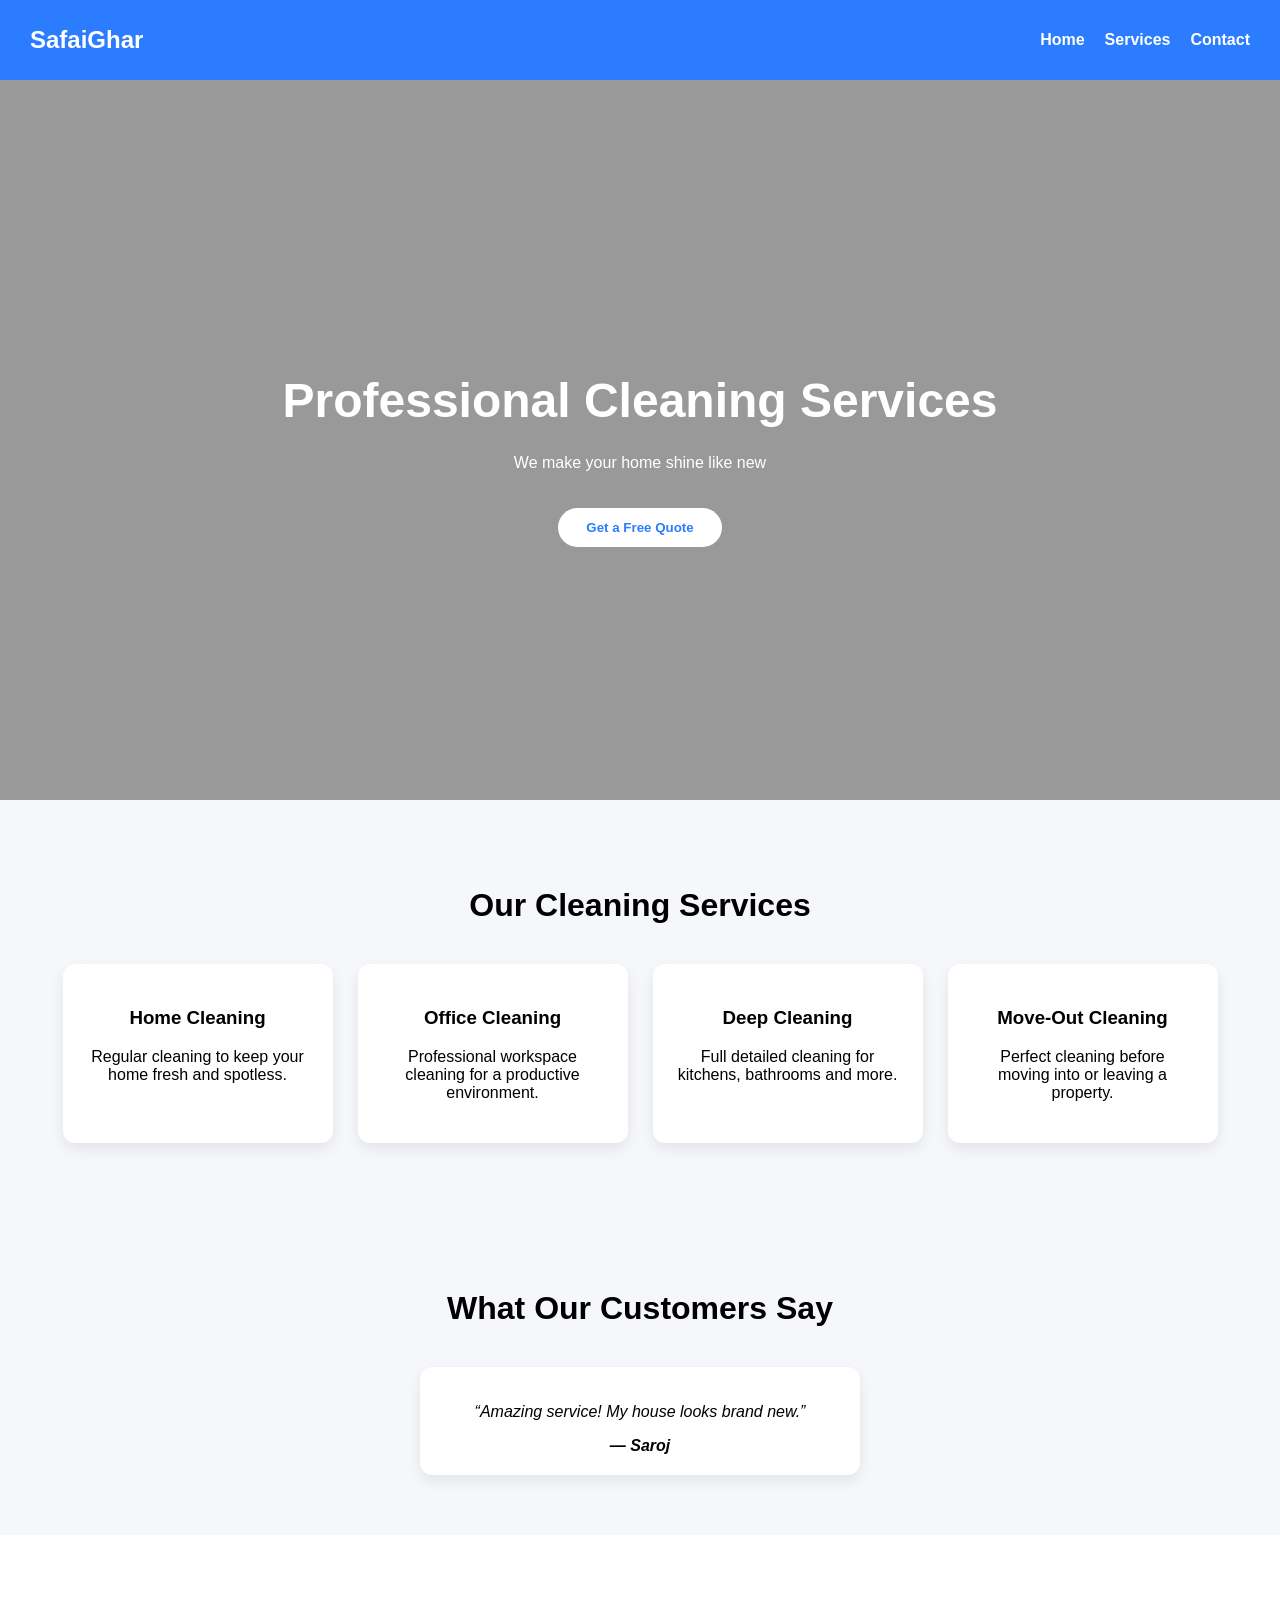
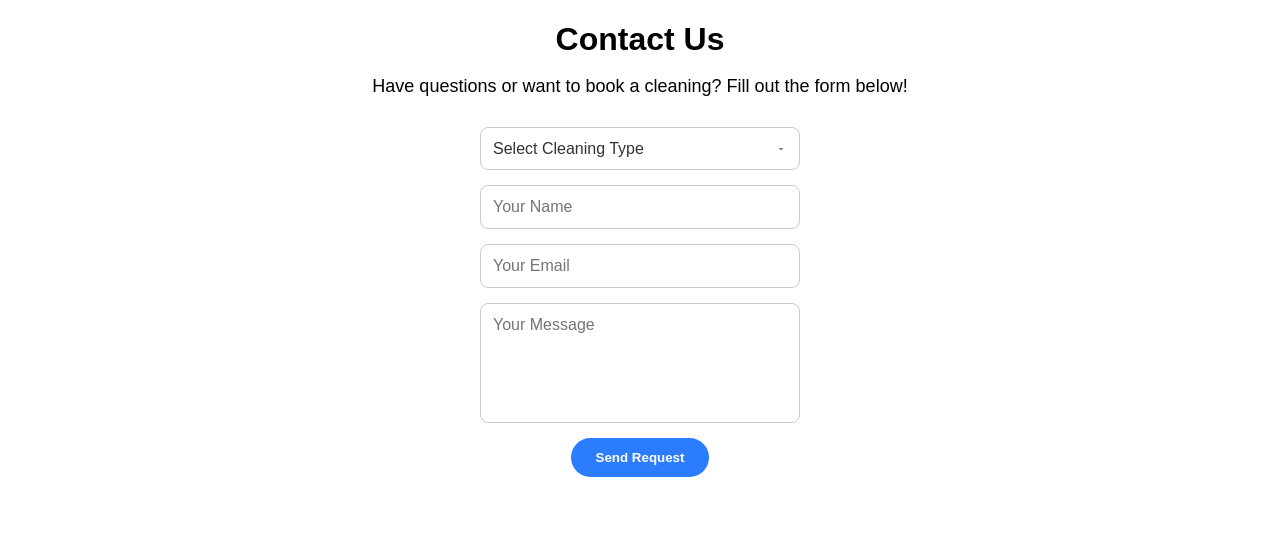
==== index.html @ 66a64baa "changed project files" ====
<!DOCTYPE html>
<html lang="en">
<head>
  <meta name="description" content="ShineWave professional home and office cleaning service. Book your cleaning online today!">
<meta name="keywords" content="cleaning service, home cleaning, office cleaning, deep cleaning, moving out cleaning">
<meta name="author" content="ShineWave">
<title>ShineWave | Professional Cleaning Service</title>
  <meta charset="UTF-8">
  <title>SafaiGhar</title>
  <link rel="stylesheet" href="style.css">
  
</head>
<header>
  <nav class="navbar">
    <h2 class="logo">SafaiGhar</h2>
    <ul class="nav-links">
      <li><a href="#">Home</a></li>
      <li><a href="#services">Services</a></li>
      <li><a href="#contact">Contact</a></li>
    </ul>
  </nav>

  <section class="hero">
    <h1>Professional Cleaning Services</h1>
    <p>We make your home shine like new</p>
    <button>Get a Free Quote</button>
  </section>
</header>
<body>
<section id="services" class="services">
  <h2>Our Cleaning Services</h2>

  <div class="service-cards">

    <div class="service-card">
      <h3>Home Cleaning</h3>
      <p>Regular cleaning to keep your home fresh and spotless.</p>
    </div>

    <div class="service-card">
      <h3>Office Cleaning</h3>
      <p>Professional workspace cleaning for a productive environment.</p>
    </div>

    <div class="service-card">
      <h3>Deep Cleaning</h3>
      <p>Full detailed cleaning for kitchens, bathrooms and more.</p>
    </div>

    <div class="service-card">
      <h3>Move-Out Cleaning</h3>
      <p>Perfect cleaning before moving into or leaving a property.</p>
    </div>

  </div>
</section><section id="testimonials" class="testimonials">
  <h2>What Our Customers Say</h2>
  <div class="testimonial-card">
    <p id="reviewText">“Amazing service! My house looks brand new.”</p>
    <strong id="reviewName">— Saroj</strong>
  </div>
</section>
<section>
<section id="contact" class="contact">
  <h2>Contact Us</h2>
  <p>Have questions or want to book a cleaning? Fill out the form below!</p>

  <form id="contactForm"><!-- New dropdown -->
  <select id="cleaningType" required>
    <option value="">Select Cleaning Type</option>
    <option value="Home Cleaning">Home Cleaning</option>
    <option value="Office Cleaning">Office Cleaning</option>
    <option value="Deep Cleaning">Deep Cleaning</option>
    <option value="Move-Out Cleaning">Move-Out Cleaning</option>
  </select>
  
    <input type="text" placeholder="Your Name" required>
    <input type="email" placeholder="Your Email" required>
  
  
  <textarea placeholder="Your Message"></textarea>
   <button type="submit">Send Request</button>
</section>
<script src="script.js"></script>
</body>
</html>
---- style.css ----
body {
  margin: 0;
  font-family: Arial, sans-serif;
}

/* NAVBAR */
.navbar {
  display: flex;
  justify-content: space-between;
  align-items: center;
  background: #2b7cff;
  padding: 15px 30px;
  color: white;
}

.logo {
  margin: 0;
}

.nav-links {
  list-style: none;
  display: flex;
  gap: 20px;
}

.nav-links a {
  color: white;
  text-decoration: none;
  font-weight: bold;
}

/* HERO */
.hero {
  background-size: cover;
  background-position: center;
  height: 60vh; /* shrink height on mobile */
}

@media (max-width: 600px) {
  .hero {
    height: 50vh;
  }
}
.hero {
  height: 80vh;
  background: linear-gradient(rgba(0,0,0,0.4), rgba(0,0,0,0.4)),
              url("https://images.unsplash.com/photo-1581578731548-c64695cc6952");
  background-size: cover;
  background-position: center;
  color: white;
  display: flex;
  flex-direction: column;
  justify-content: center;
  align-items: center;
  text-align: center;
}

.hero h1 {
  font-size: 48px;
  margin-bottom: 10px;
}

.hero button {
  margin-top: 20px;
  padding: 12px 28px;
  border: none;
  border-radius: 25px;
  background: white;
  color: #2b7cff;
  font-weight: bold;
  cursor: pointer;
}/* SERVICES SECTION */
.services {
  padding: 60px 20px;
  text-align: center;
  background: #f5f7fb;
}

.services h2 {
  font-size: 32px;
  margin-bottom: 40px;
}

.service-cards {
  display: flex;
  justify-content: center;
  gap: 25px;
  flex-wrap: wrap;
}

.service-card {
  background: white;
  padding: 25px;
  width: 220px;
  border-radius: 12px;
  box-shadow: 0 6px 14px rgba(0,0,0,0.08);
  transition: transform 0.3s ease;
}

.service-card:hover {
  transform: translateY(-8px);
}
/* CONTACT SECTION */
.contact {
  padding: 60px 20px;
  text-align: center;
  background: #ffffff;
}

.contact h2 {
  font-size: 32px;
  margin-bottom: 15px;
}

.contact p {
  margin-bottom: 30px;
  font-size: 18px;
}

.contact form {
  display: flex;
  flex-direction: column;
  align-items: center;
  gap: 15px;
}

.contact input,
.contact textarea {
  width: 300px;
  padding: 12px;
  border-radius: 8px;
  border: 1px solid #ccc;
  font-size: 16px;
}

.contact textarea {
  height: 120px;
  resize: none;
}

.contact button {
  padding: 12px 25px;
  background: #2b7cff;
  color: white;
  font-weight: bold;
  border: none;
  border-radius: 25px;
  cursor: pointer;
  transition: background 0.3s ease;
}

.contact button:hover {
  background: #1a5ec1;
}.contact select {
  width: 320px;
  padding: 12px;
  border-radius: 8px;
  border: 1px solid #ccc;
  font-size: 16px;
}/* CONTACT SECTION */
/* ===== CONTACT SECTION ===== */
.contact {
  padding: 60px 20px;
  text-align: center;
  background: #ffffff;
}

.contact h2 {
  font-size: 32px;
  margin-bottom: 15px;
}

.contact p {
  margin-bottom: 30px;
  font-size: 18px;
}

.contact form {
  display: flex;
  flex-direction: column;
  align-items: center;
  gap: 15px;
}

/* Input, textarea, and select styles */
.contact input,
.contact textarea,
.contact select {
  width: 320px;
  padding: 12px;
  border-radius: 8px;
  border: 1px solid #ccc;
  font-size: 16px;
  font-family: Arial, sans-serif;
  color: #333;
  background: white;
  box-sizing: border-box;
}

/* Textarea height */
.contact textarea {
  height: 120px;
  resize: none;
}

/* Dropdown arrow */
.contact select {
  appearance: none;
  background: white url('data:image/svg+xml;utf8,<svg fill="gray" height="20" viewBox="0 0 24 24" width="20" xmlns="http://www.w3.org/2000/svg"><path d="M7 10l5 5 5-5z"/></svg>') no-repeat right 12px center;
  background-size: 12px;
  cursor: pointer;
}

/* Submit button */
.contact button {
  padding: 12px 25px;
  background: #2b7cff;
  color: white;
  font-weight: bold;
  border: none;
  border-radius: 25px;
  cursor: pointer;
  transition: background 0.3s ease;
}

.contact button:hover {
  background: #1a5ec1;
}/* TESTIMONIALS */
.testimonials {
  padding: 60px 20px;
  background: #f5f7fb;
  text-align: center;
}

.testimonials h2 {
  font-size: 32px;
  margin-bottom: 40px;
}

.testimonial-card {
  max-width: 400px;
  margin: auto;
  font-style: italic;
  padding: 20px;
  background: white;
  border-radius: 12px;
  box-shadow: 0 6px 14px rgba(0,0,0,0.08);
  transition: transform 0.3s ease;
}

.testimonial-card:hover {
  transform: translateY(-5px);
}
/* ===== RESPONSIVE DESIGN ===== */

/* Tablets and small desktops */
@media (max-width: 992px) {
  .service-cards {
    flex-wrap: wrap;
    justify-content: center;
  }

  .service-card {
    width: 45%;
    margin-bottom: 20px;
  }

  .contact input,
  .contact textarea,
  .contact select {
    width: 90%;
  }

  .testimonial-card {
    max-width: 90%;
  }
}

/* Mobile devices */
@media (max-width: 600px) {
  .navbar {
    flex-direction: column;
    gap: 10px;
  }

  .nav-links {
    flex-direction: column;
    gap: 10px;
  }

  .hero h1 {
    font-size: 32px;
  }

  .hero p {
    font-size: 18px;
  }

  .hero button {
    padding: 10px 20px;
  }

  .service-card {
    width: 90%;
  }

  .contact input,
  .contact textarea,
  .contact select {
    width: 95%;
  }

  .testimonial-card {
    max-width: 95%;
  }
}
/* Hero button hover */
.hero button:hover {
  background: #1a5ec1;
  transform: scale(1.05);
  transition: transform 0.3s ease, background 0.3s ease;
}

/* Service cards hover (already added, but optional update) */
.service-card:hover {
  transform: translateY(-10px) scale(1.02);
}

/* Contact button hover */
.contact button:hover {
  transform: scale(1.05);
}

/* Testimonial hover */
.testimonial-card:hover {
  transform: translateY(-5px) scale(1.01);
}
/* Hero button hover */
.hero button:hover {
  background: #1a5ec1;
  transform: scale(1.05);
  transition: transform 0.3s ease, background 0.3s ease;
}

/* Service cards hover (already added, but optional update) */
.service-card:hover {
  transform: translateY(-10px) scale(1.02);
}

/* Contact button hover */
.contact button:hover {
  transform: scale(1.05);
}

/* Testimonial hover */
.testimonial-card:hover {
  transform: translateY(-5px) scale(1.01);
}
/* Reduce hero height for small screens */
@media(max-width:600px){
  .hero {
    height: 50vh;
  }
  .hero h1 {
    font-size: 32px;
  }
  .hero p {
    font-size: 16px;
  }
}
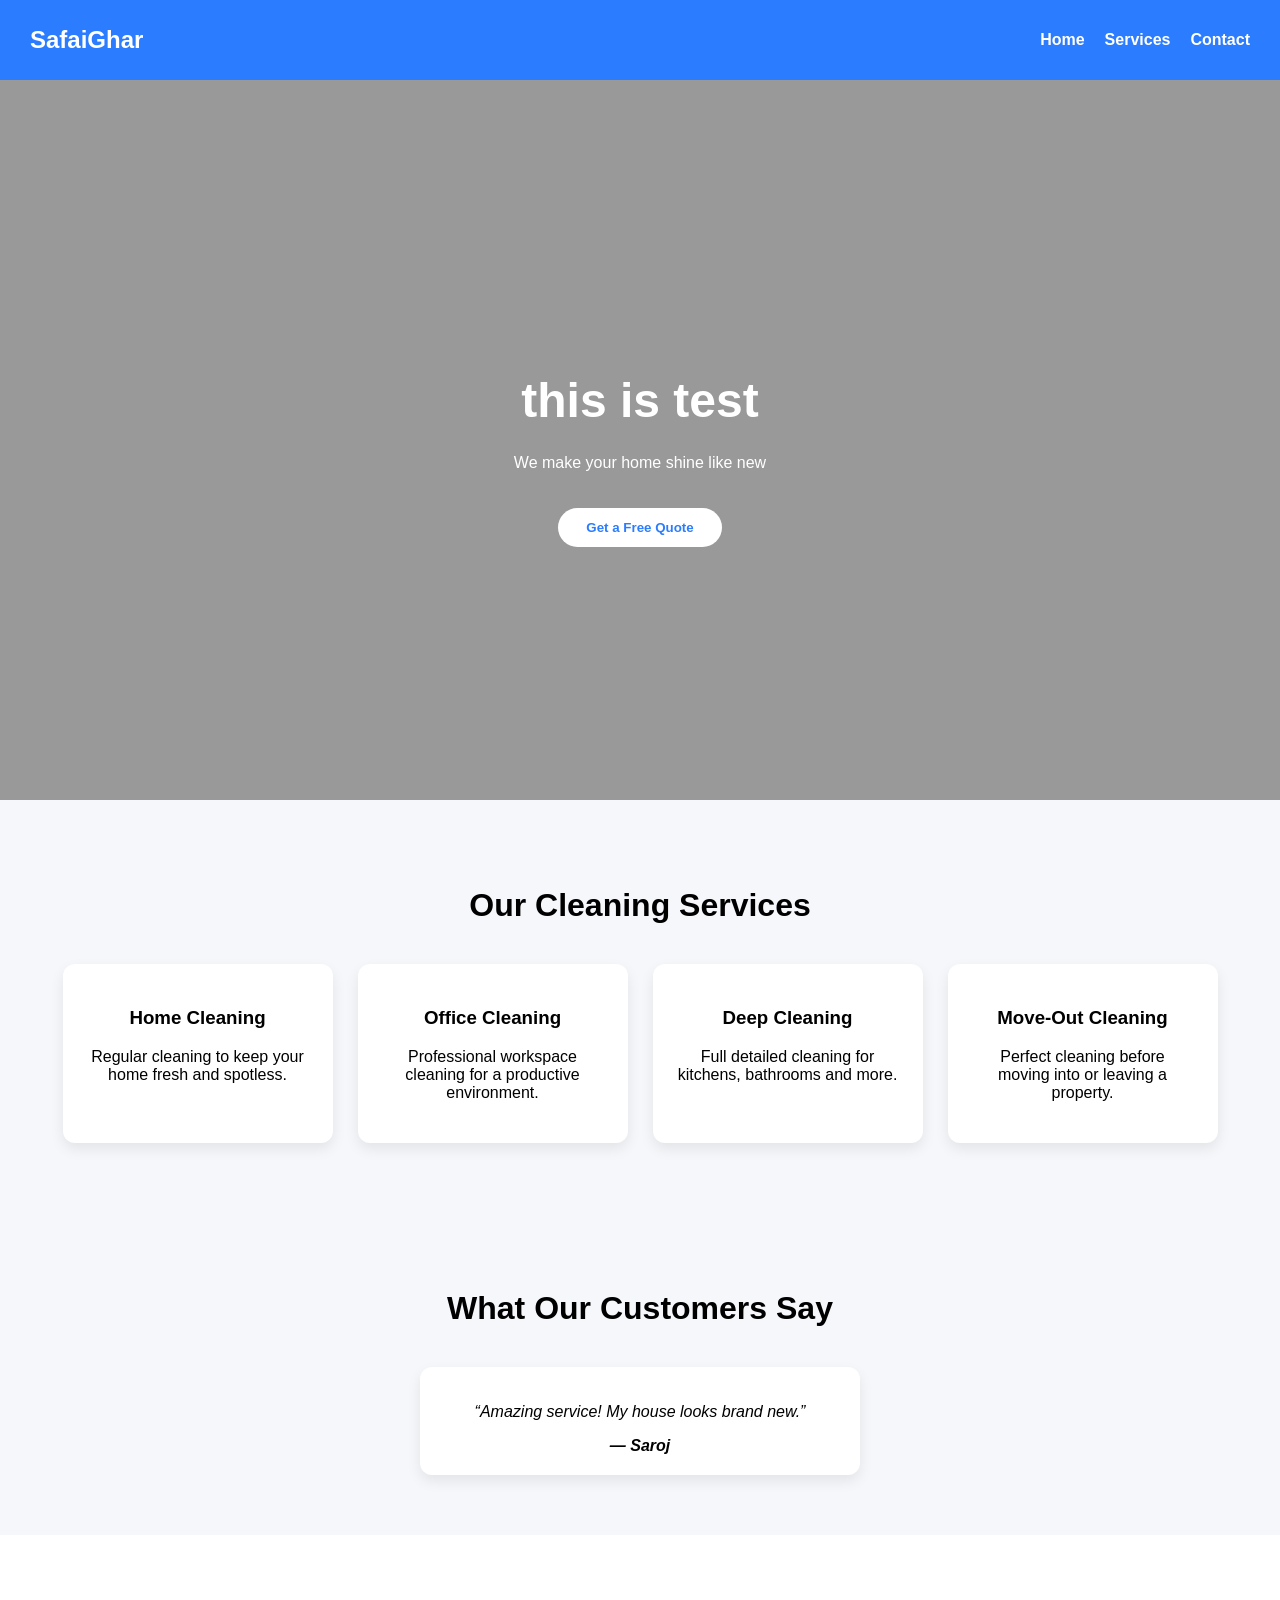
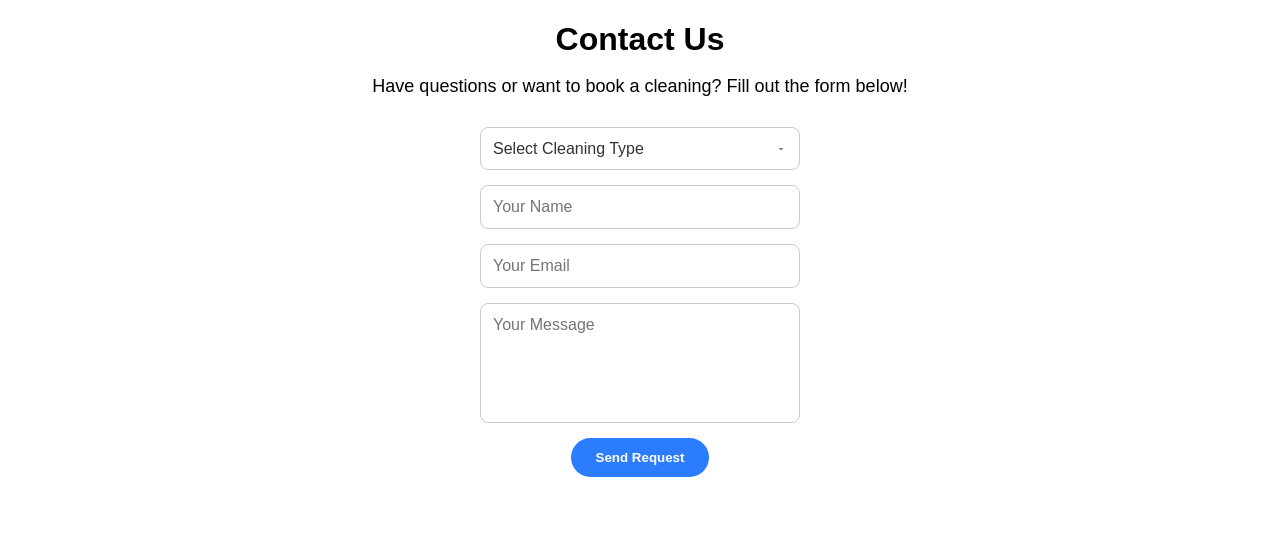
==== commit 18804f47: "Hey" ====
--- a/index.html
+++ b/index.html
@@ -21,7 +21,7 @@
   </nav>
 
   <section class="hero">
-    <h1>Professional Cleaning Services</h1>
+    <h1>this is test</h1>
     <p>We make your home shine like new</p>
     <button>Get a Free Quote</button>
   </section>
--- a/style.css
+++ b/style.css
@@ -365,6 +365,6 @@
     font-size: 32px;
   }
   .hero p {
-    font-size: 16px;
+    font-size: 4rem;
   }
 }
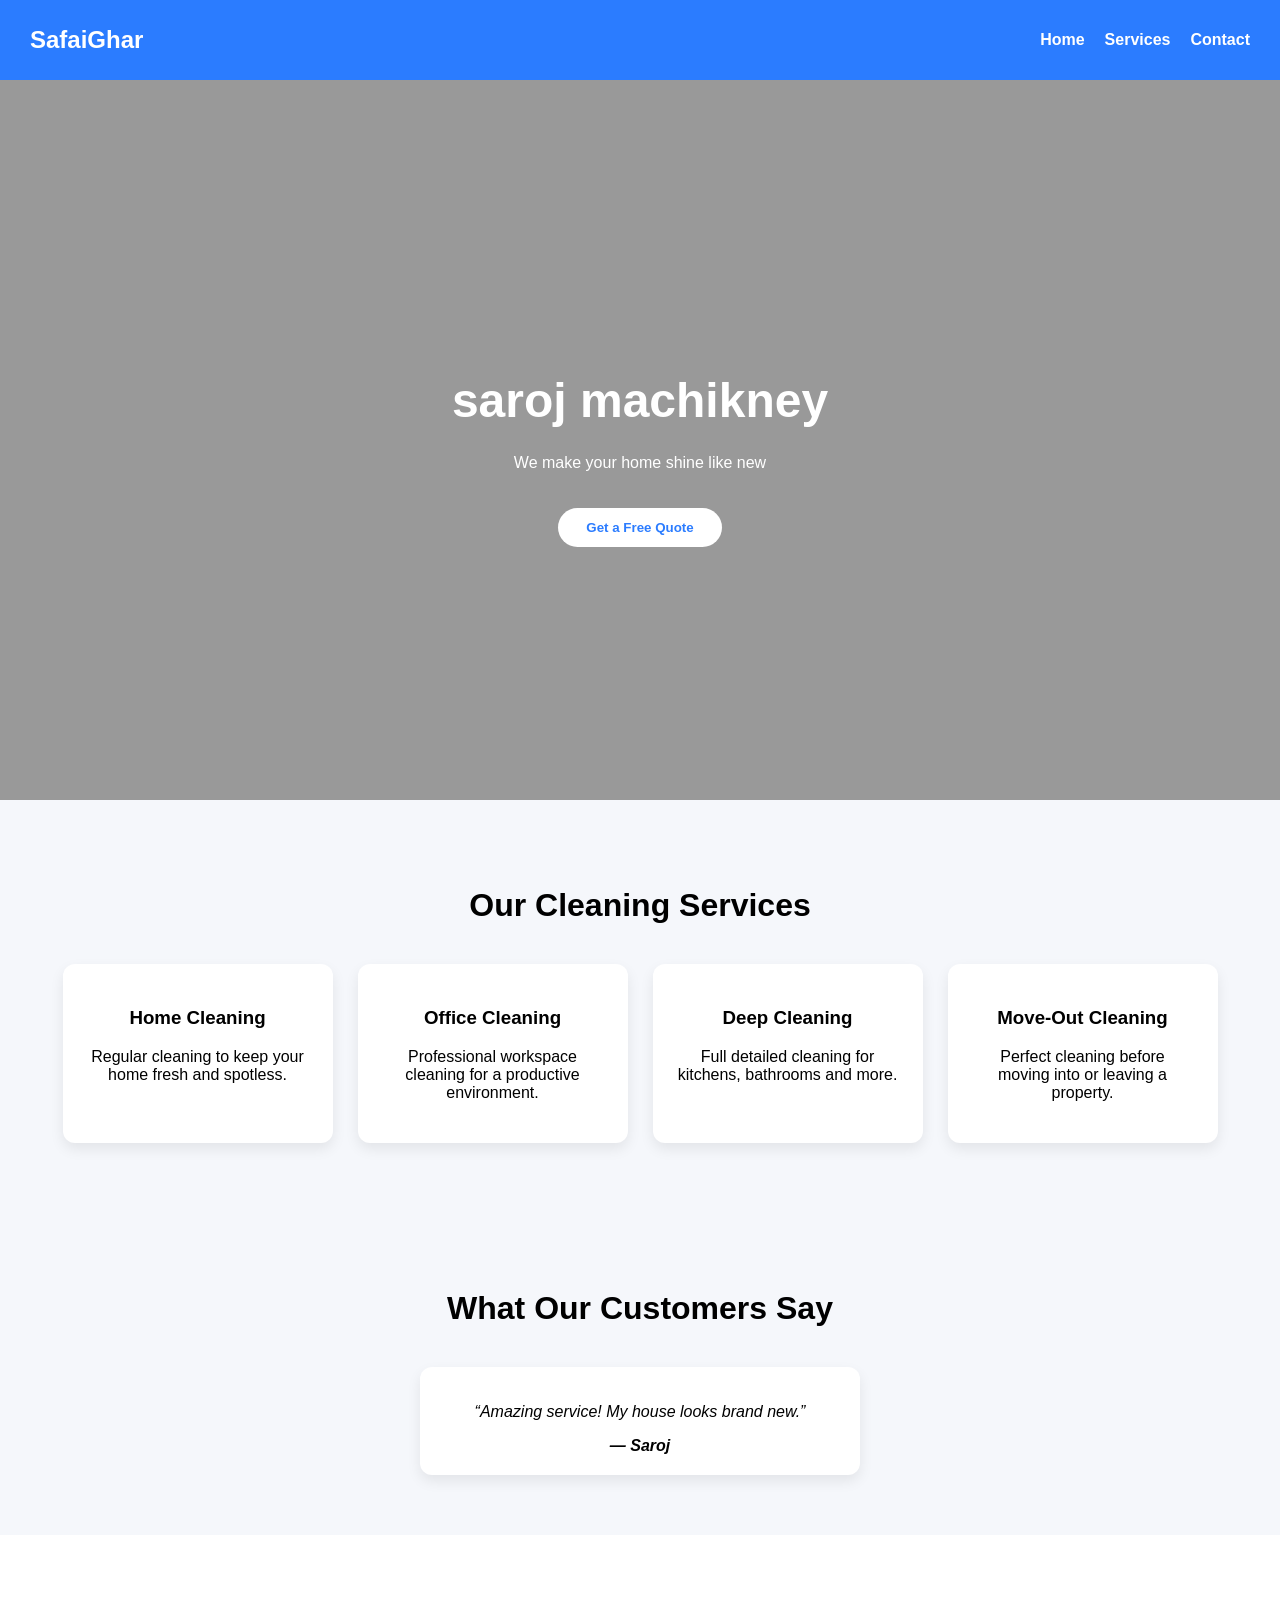
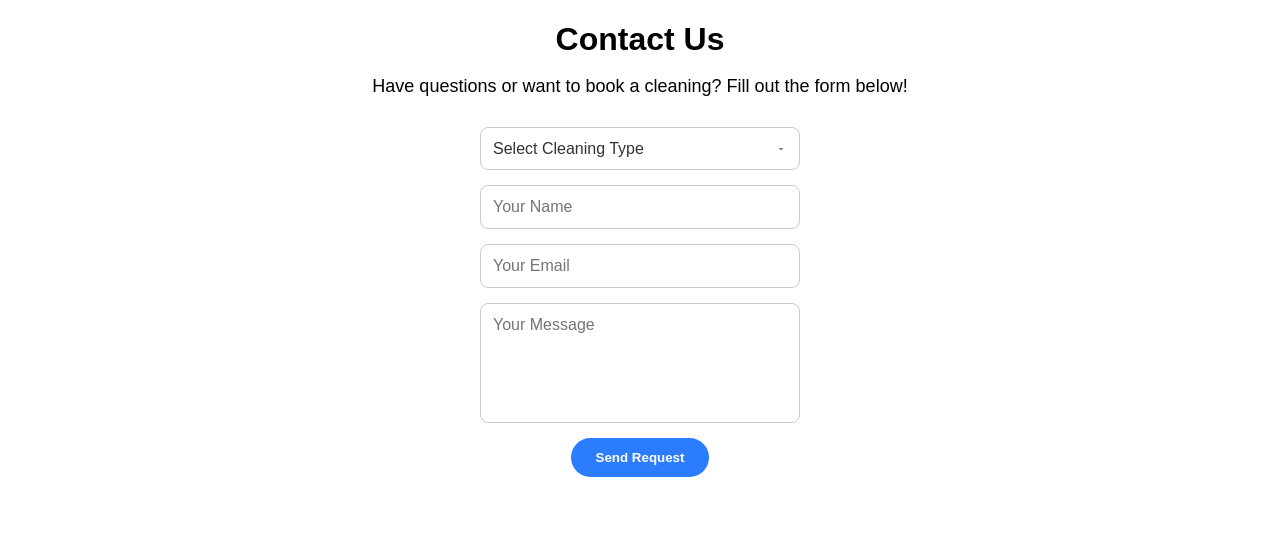
==== commit 848fd9b7: "sachin" ====
--- a/index.html
+++ b/index.html
@@ -21,7 +21,7 @@
   </nav>
 
   <section class="hero">
-    <h1>this is test</h1>
+    <h1>saroj machikney</h1>
     <p>We make your home shine like new</p>
     <button>Get a Free Quote</button>
   </section>
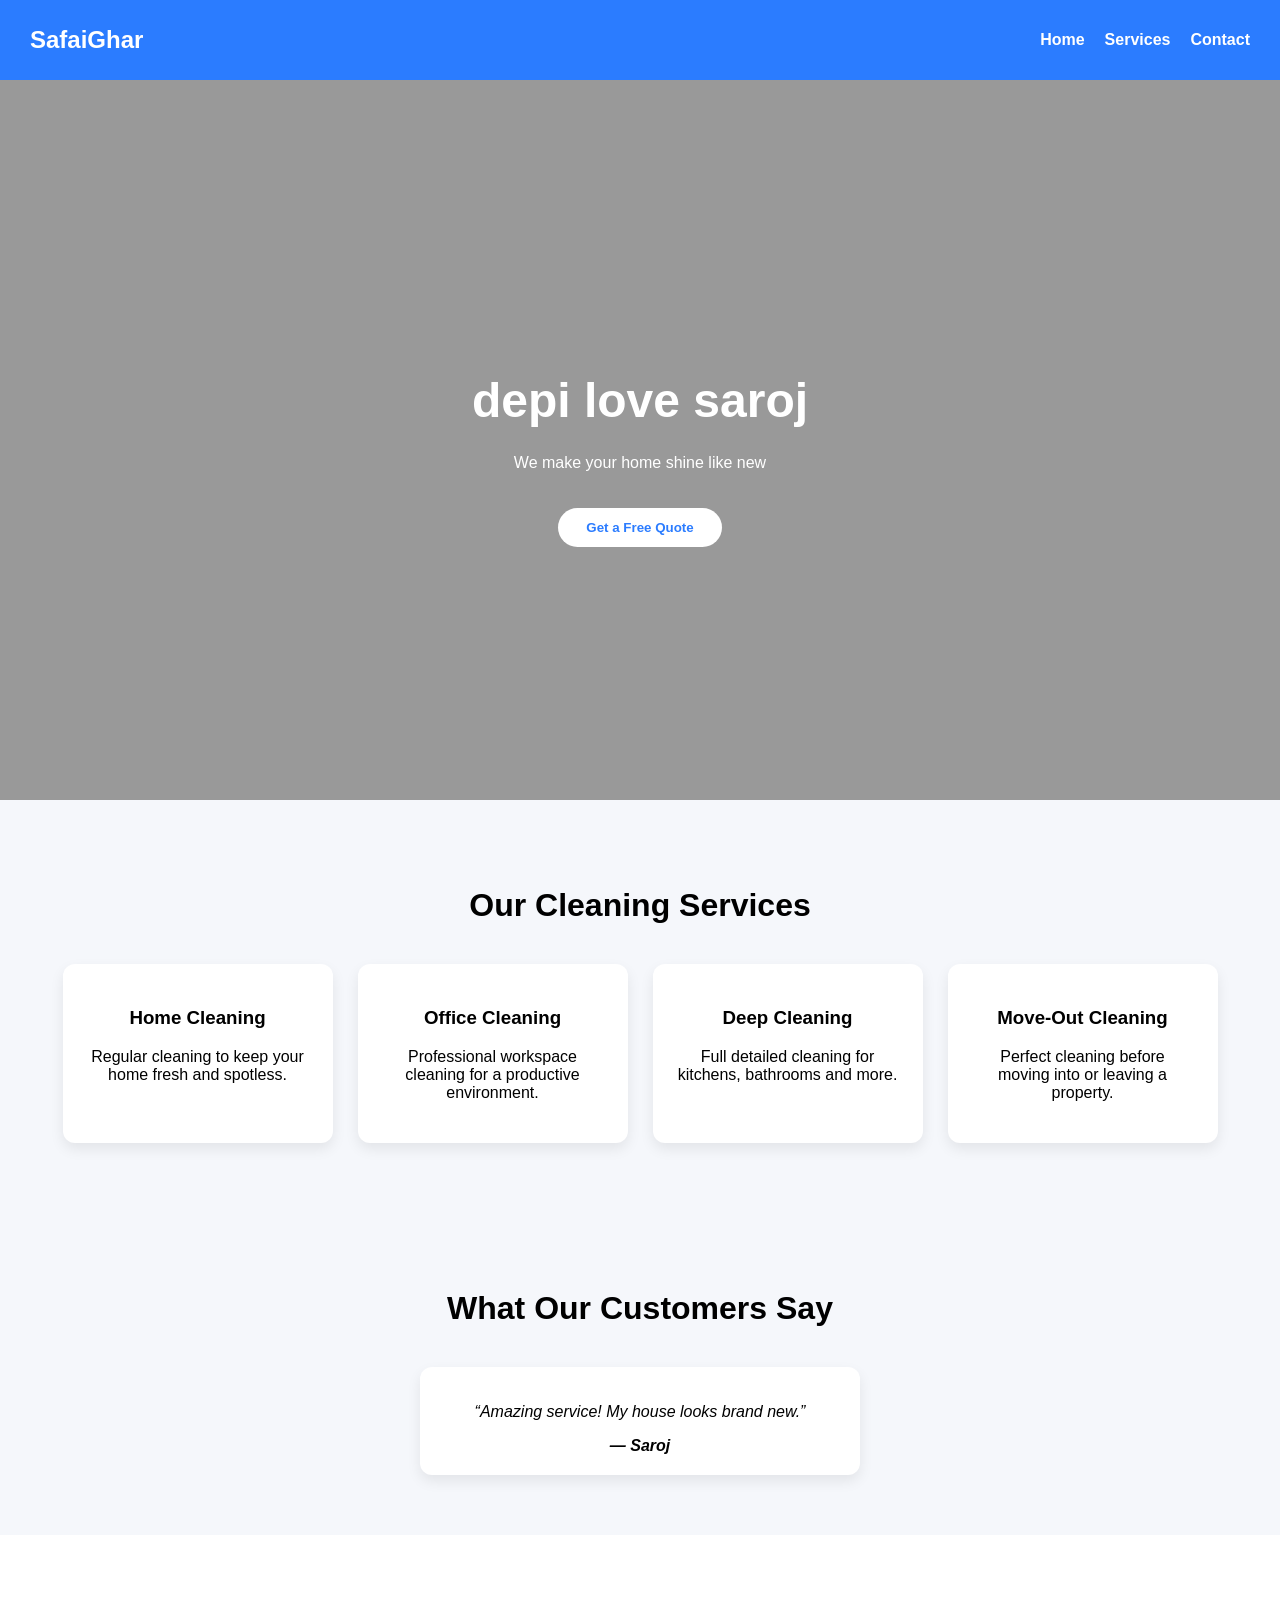
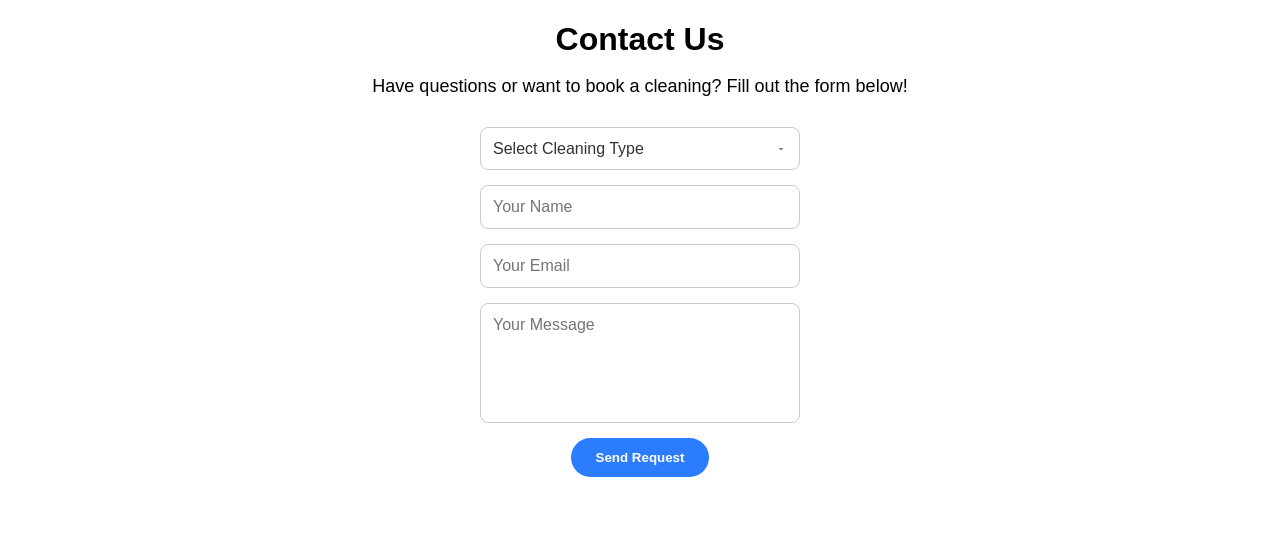
==== commit 4ad62359: "Sachin" ====
--- a/index.html
+++ b/index.html
@@ -21,7 +21,7 @@
   </nav>
 
   <section class="hero">
-    <h1>saroj machikney</h1>
+    <h1>depi love saroj</h1>
     <p>We make your home shine like new</p>
     <button>Get a Free Quote</button>
   </section>
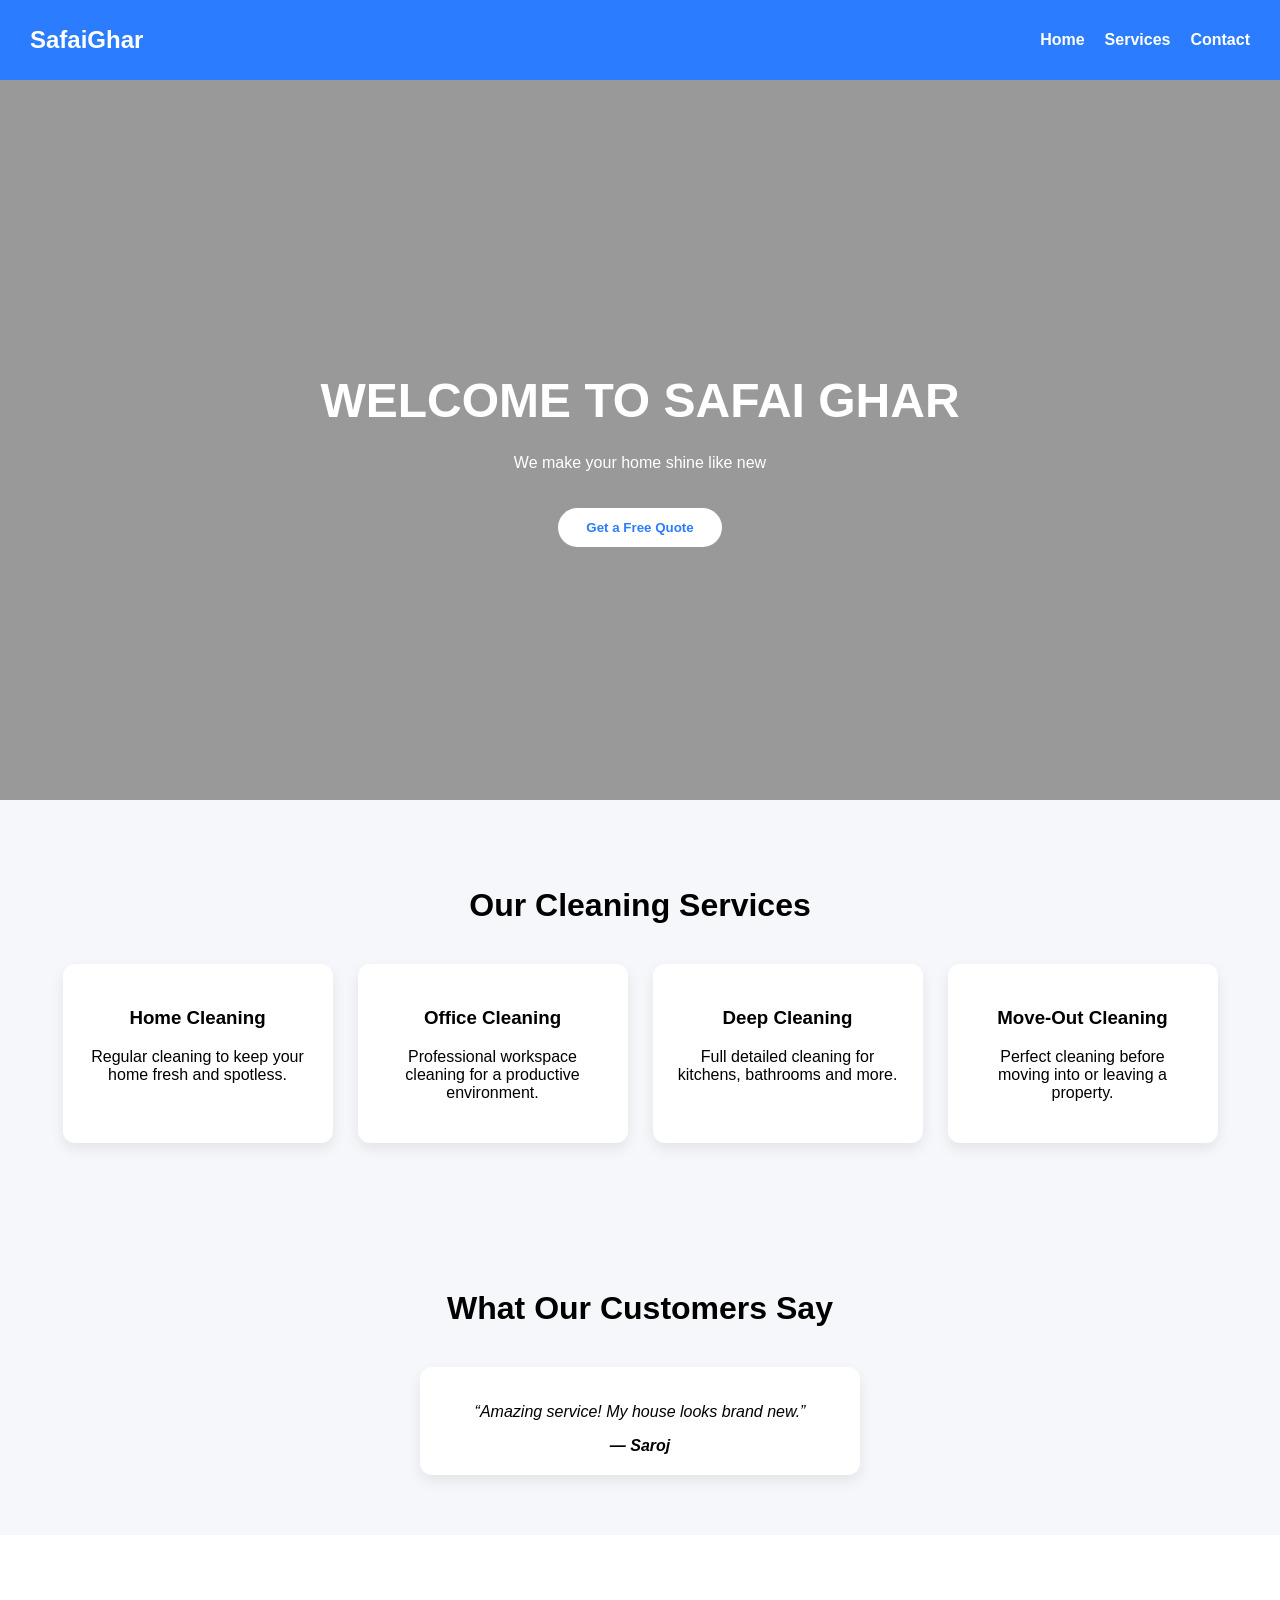
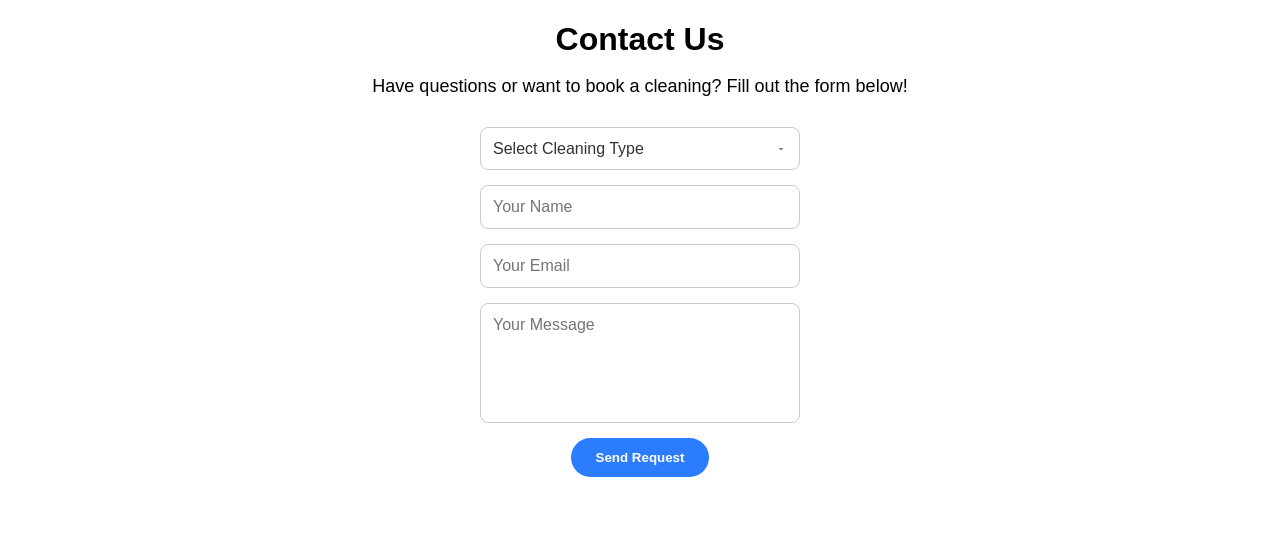
==== commit a455adc2: "Safai" ====
--- a/index.html
+++ b/index.html
@@ -21,7 +21,7 @@
   </nav>
 
   <section class="hero">
-    <h1>depi love saroj</h1>
+    <h1>WELCOME TO SAFAI GHAR</h1>
     <p>We make your home shine like new</p>
     <button>Get a Free Quote</button>
   </section>
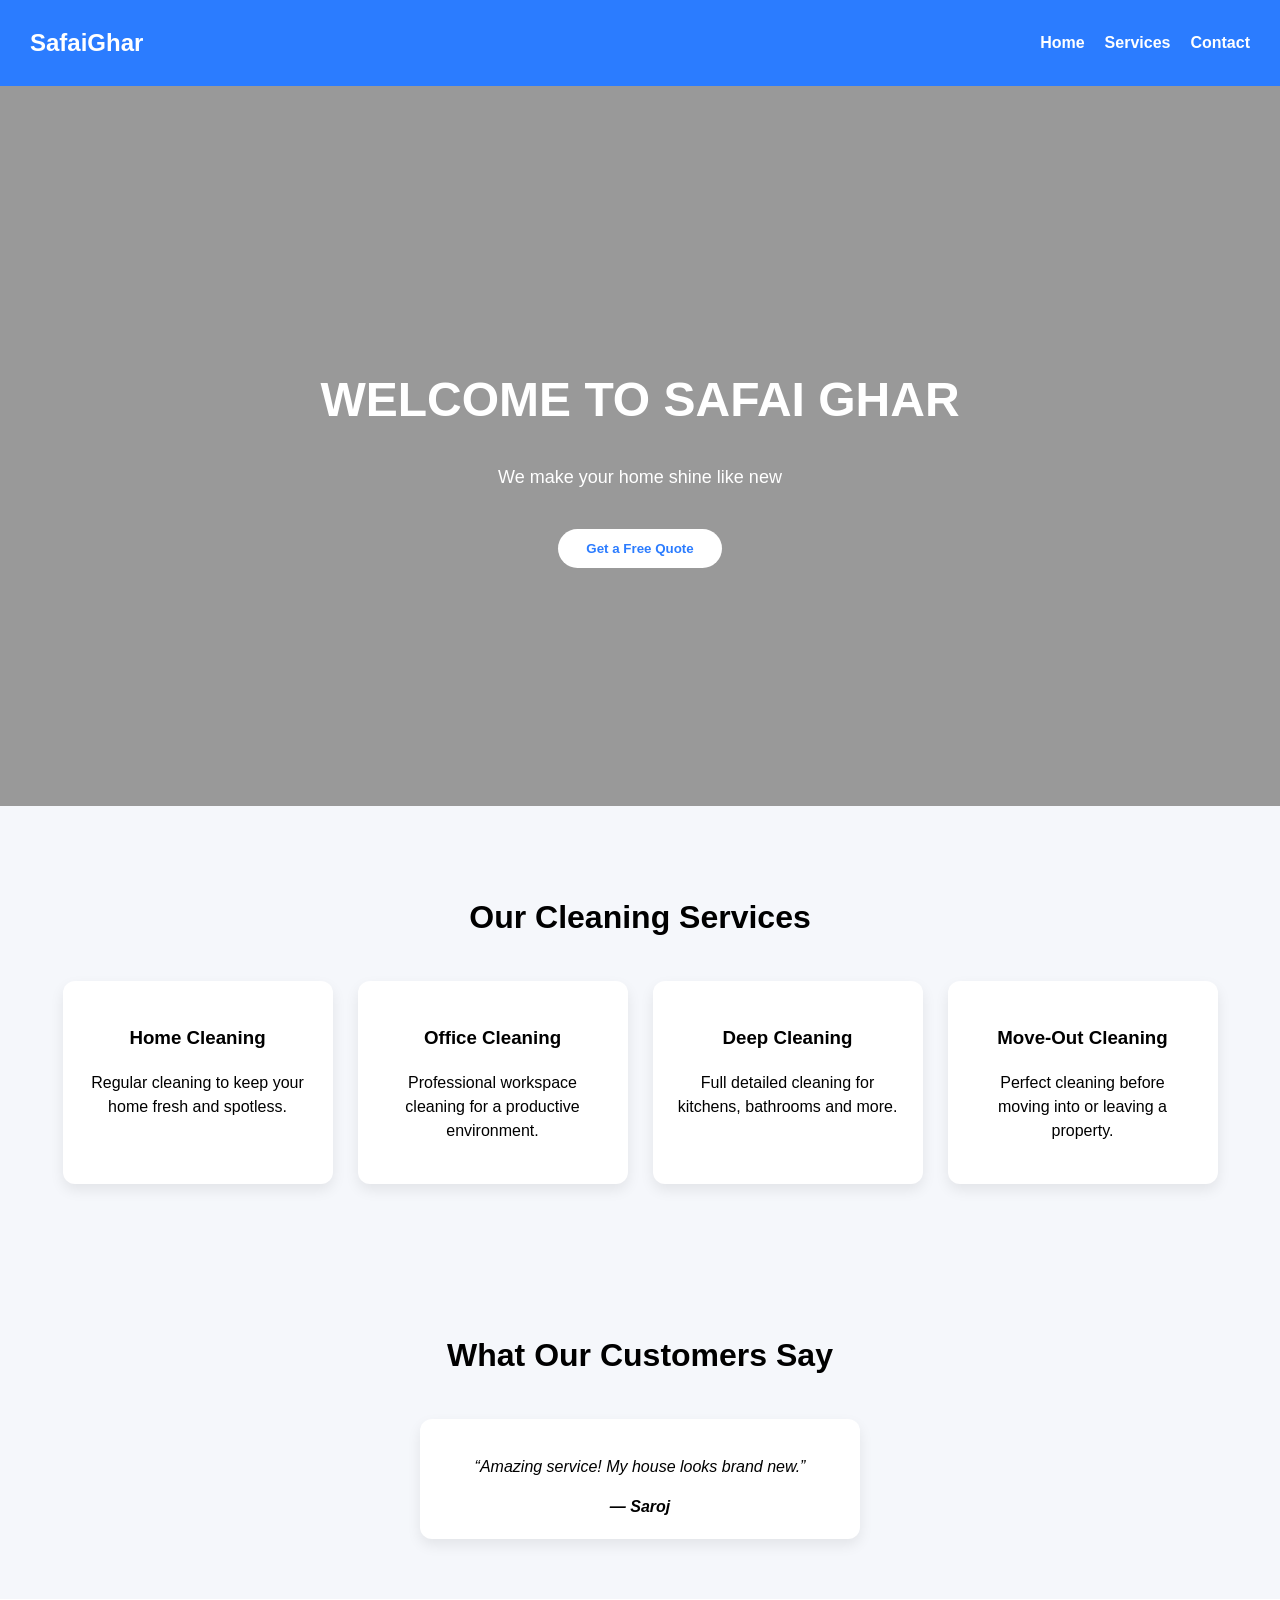
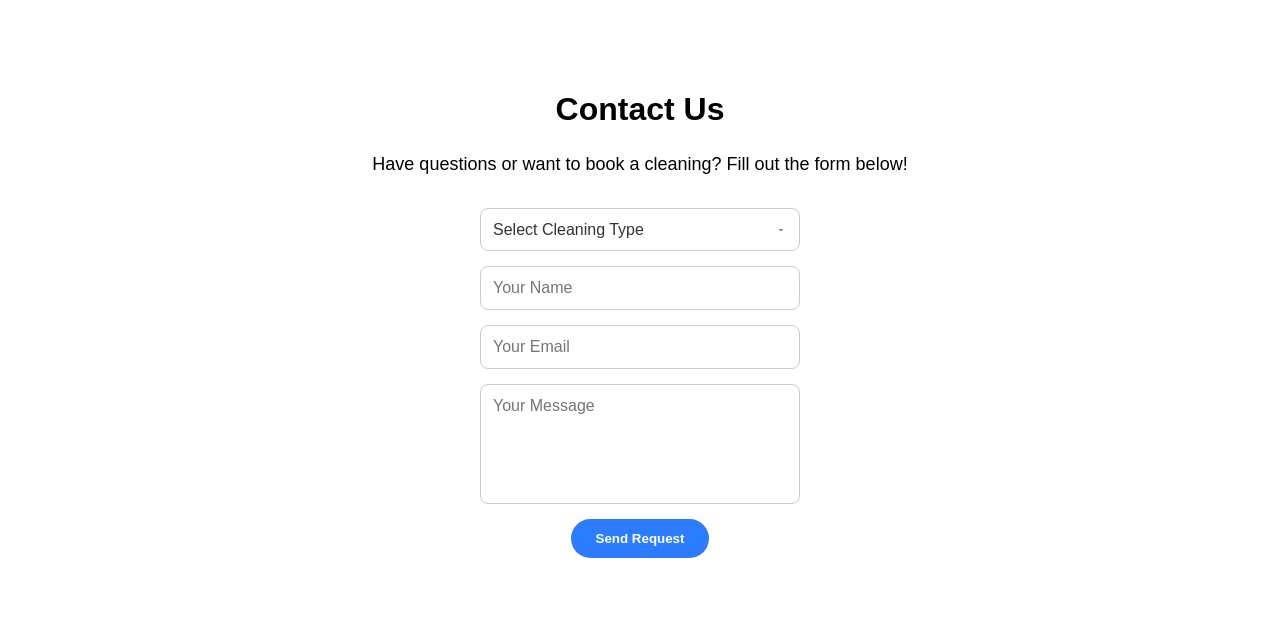
==== commit f5aefad0: "Hey" ====
--- a/index.html
+++ b/index.html
@@ -1,6 +1,7 @@
 <!DOCTYPE html>
 <html lang="en">
 <head>
+  <meta name="viewport" content="width=device-width, initial-scale=1.
   <meta name="description" content="ShineWave professional home and office cleaning service. Book your cleaning online today!">
 <meta name="keywords" content="cleaning service, home cleaning, office cleaning, deep cleaning, moving out cleaning">
 <meta name="author" content="ShineWave">
--- a/style.css
+++ b/style.css
@@ -1,9 +1,13 @@
+/* =================== GLOBAL STYLES =================== */
 body {
   margin: 0;
   font-family: Arial, sans-serif;
-}
-
-/* NAVBAR */
+  font-size: 16px; /* base font size for scaling */
+  line-height: 1.5;
+  box-sizing: border-box;
+}
+
+/* =================== NAVBAR =================== */
 .navbar {
   display: flex;
   justify-content: space-between;
@@ -11,6 +15,7 @@
   background: #2b7cff;
   padding: 15px 30px;
   color: white;
+  flex-wrap: wrap;
 }
 
 .logo {
@@ -21,6 +26,7 @@
   list-style: none;
   display: flex;
   gap: 20px;
+  flex-wrap: wrap;
 }
 
 .nav-links a {
@@ -29,18 +35,7 @@
   font-weight: bold;
 }
 
-/* HERO */
-.hero {
-  background-size: cover;
-  background-position: center;
-  height: 60vh; /* shrink height on mobile */
-}
-
-@media (max-width: 600px) {
-  .hero {
-    height: 50vh;
-  }
-}
+/* =================== HERO =================== */
 .hero {
   height: 80vh;
   background: linear-gradient(rgba(0,0,0,0.4), rgba(0,0,0,0.4)),
@@ -56,8 +51,12 @@
 }
 
 .hero h1 {
-  font-size: 48px;
+  font-size: 3rem; /* 48px */
   margin-bottom: 10px;
+}
+
+.hero p {
+  font-size: 1.125rem; /* 18px */
 }
 
 .hero button {
@@ -69,7 +68,15 @@
   color: #2b7cff;
   font-weight: bold;
   cursor: pointer;
-}/* SERVICES SECTION */
+  transition: transform 0.3s ease, background 0.3s ease;
+}
+
+.hero button:hover {
+  background: #1a5ec1;
+  transform: scale(1.05);
+}
+
+/* =================== SERVICES =================== */
 .services {
   padding: 60px 20px;
   text-align: center;
@@ -77,7 +84,7 @@
 }
 
 .services h2 {
-  font-size: 32px;
+  font-size: 2rem; /* 32px */
   margin-bottom: 40px;
 }
 
@@ -98,9 +105,10 @@
 }
 
 .service-card:hover {
-  transform: translateY(-8px);
-}
-/* CONTACT SECTION */
+  transform: translateY(-8px) scale(1.02);
+}
+
+/* =================== CONTACT =================== */
 .contact {
   padding: 60px 20px;
   text-align: center;
@@ -108,13 +116,13 @@
 }
 
 .contact h2 {
-  font-size: 32px;
+  font-size: 2rem; /* 32px */
   margin-bottom: 15px;
 }
 
 .contact p {
   margin-bottom: 30px;
-  font-size: 18px;
+  font-size: 1.125rem; /* 18px */
 }
 
 .contact form {
@@ -124,86 +132,26 @@
   gap: 15px;
 }
 
-.contact input,
-.contact textarea {
-  width: 300px;
-  padding: 12px;
-  border-radius: 8px;
-  border: 1px solid #ccc;
-  font-size: 16px;
-}
-
-.contact textarea {
-  height: 120px;
-  resize: none;
-}
-
-.contact button {
-  padding: 12px 25px;
-  background: #2b7cff;
-  color: white;
-  font-weight: bold;
-  border: none;
-  border-radius: 25px;
-  cursor: pointer;
-  transition: background 0.3s ease;
-}
-
-.contact button:hover {
-  background: #1a5ec1;
-}.contact select {
-  width: 320px;
-  padding: 12px;
-  border-radius: 8px;
-  border: 1px solid #ccc;
-  font-size: 16px;
-}/* CONTACT SECTION */
-/* ===== CONTACT SECTION ===== */
-.contact {
-  padding: 60px 20px;
-  text-align: center;
-  background: #ffffff;
-}
-
-.contact h2 {
-  font-size: 32px;
-  margin-bottom: 15px;
-}
-
-.contact p {
-  margin-bottom: 30px;
-  font-size: 18px;
-}
-
-.contact form {
-  display: flex;
-  flex-direction: column;
-  align-items: center;
-  gap: 15px;
-}
-
-/* Input, textarea, and select styles */
 .contact input,
 .contact textarea,
 .contact select {
   width: 320px;
+  max-width: 95%;
   padding: 12px;
   border-radius: 8px;
   border: 1px solid #ccc;
-  font-size: 16px;
+  font-size: 1rem;
   font-family: Arial, sans-serif;
   color: #333;
   background: white;
   box-sizing: border-box;
 }
 
-/* Textarea height */
 .contact textarea {
   height: 120px;
   resize: none;
 }
 
-/* Dropdown arrow */
 .contact select {
   appearance: none;
   background: white url('data:image/svg+xml;utf8,<svg fill="gray" height="20" viewBox="0 0 24 24" width="20" xmlns="http://www.w3.org/2000/svg"><path d="M7 10l5 5 5-5z"/></svg>') no-repeat right 12px center;
@@ -211,7 +159,6 @@
   cursor: pointer;
 }
 
-/* Submit button */
 .contact button {
   padding: 12px 25px;
   background: #2b7cff;
@@ -220,12 +167,15 @@
   border: none;
   border-radius: 25px;
   cursor: pointer;
-  transition: background 0.3s ease;
+  transition: transform 0.3s ease, background 0.3s ease;
 }
 
 .contact button:hover {
   background: #1a5ec1;
-}/* TESTIMONIALS */
+  transform: scale(1.05);
+}
+
+/* =================== TESTIMONIALS =================== */
 .testimonials {
   padding: 60px 20px;
   background: #f5f7fb;
@@ -233,7 +183,7 @@
 }
 
 .testimonials h2 {
-  font-size: 32px;
+  font-size: 2rem; /* 32px */
   margin-bottom: 40px;
 }
 
@@ -249,17 +199,12 @@
 }
 
 .testimonial-card:hover {
-  transform: translateY(-5px);
-}
-/* ===== RESPONSIVE DESIGN ===== */
-
+  transform: translateY(-5px) scale(1.01);
+}
+
+/* =================== RESPONSIVE DESIGN =================== */
 /* Tablets and small desktops */
 @media (max-width: 992px) {
-  .service-cards {
-    flex-wrap: wrap;
-    justify-content: center;
-  }
-
   .service-card {
     width: 45%;
     margin-bottom: 20px;
@@ -288,12 +233,16 @@
     gap: 10px;
   }
 
+  .hero {
+    height: 50vh;
+  }
+
   .hero h1 {
-    font-size: 32px;
+    font-size: 2rem; /* 32px */
   }
 
   .hero p {
-    font-size: 18px;
+    font-size: 1rem; /* 16px */
   }
 
   .hero button {
@@ -313,58 +262,4 @@
   .testimonial-card {
     max-width: 95%;
   }
-}
-/* Hero button hover */
-.hero button:hover {
-  background: #1a5ec1;
-  transform: scale(1.05);
-  transition: transform 0.3s ease, background 0.3s ease;
-}
-
-/* Service cards hover (already added, but optional update) */
-.service-card:hover {
-  transform: translateY(-10px) scale(1.02);
-}
-
-/* Contact button hover */
-.contact button:hover {
-  transform: scale(1.05);
-}
-
-/* Testimonial hover */
-.testimonial-card:hover {
-  transform: translateY(-5px) scale(1.01);
-}
-/* Hero button hover */
-.hero button:hover {
-  background: #1a5ec1;
-  transform: scale(1.05);
-  transition: transform 0.3s ease, background 0.3s ease;
-}
-
-/* Service cards hover (already added, but optional update) */
-.service-card:hover {
-  transform: translateY(-10px) scale(1.02);
-}
-
-/* Contact button hover */
-.contact button:hover {
-  transform: scale(1.05);
-}
-
-/* Testimonial hover */
-.testimonial-card:hover {
-  transform: translateY(-5px) scale(1.01);
-}
-/* Reduce hero height for small screens */
-@media(max-width:600px){
-  .hero {
-    height: 50vh;
-  }
-  .hero h1 {
-    font-size: 32px;
-  }
-  .hero p {
-    font-size: 4rem;
-  }
 }
